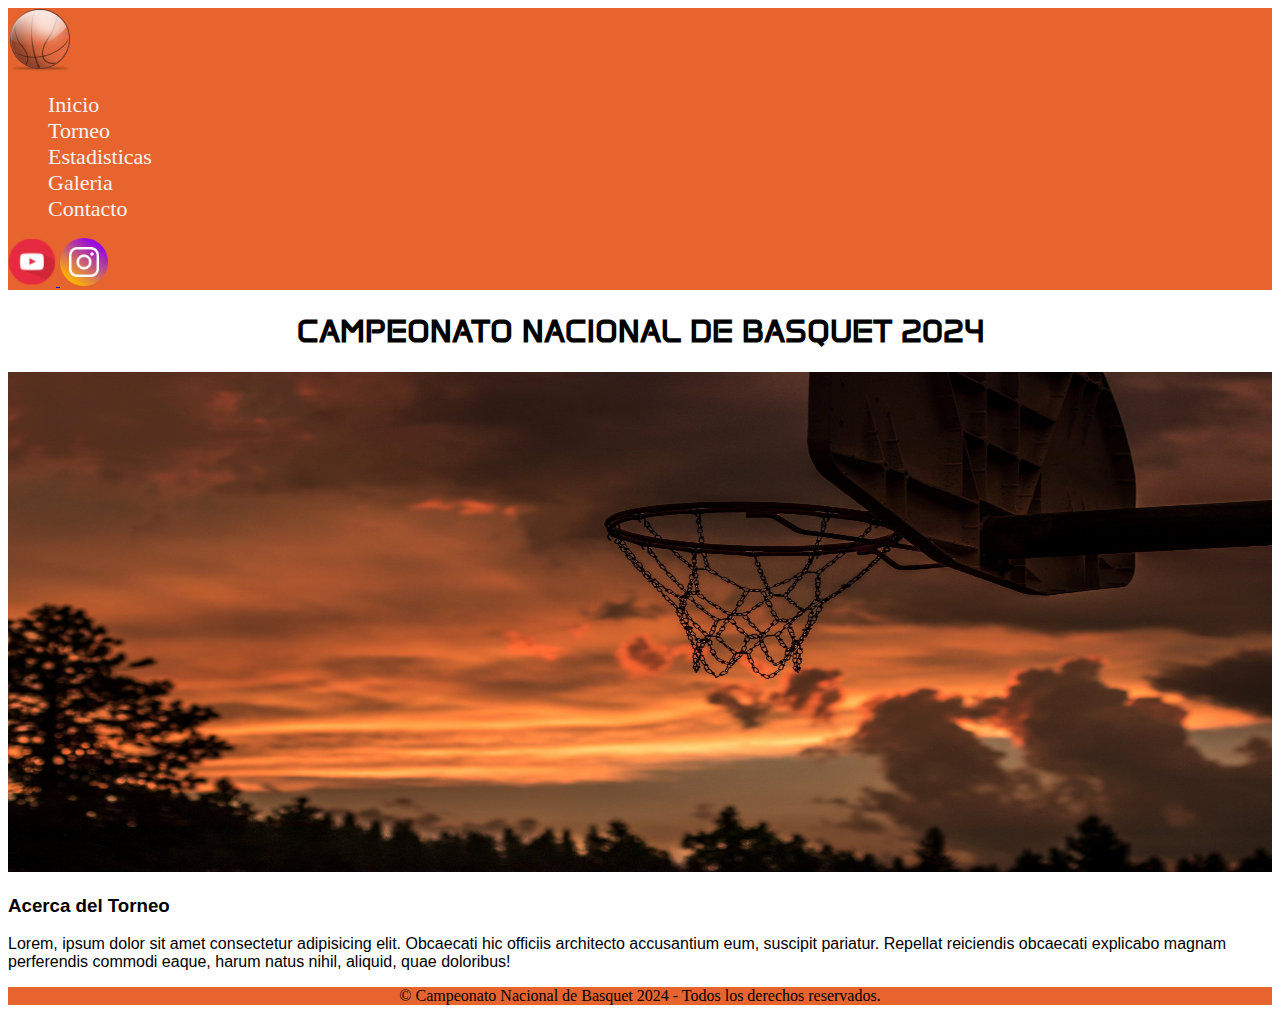
==== index.html @ 3a71849c "init repo" ====
<!DOCTYPE html>
<html lang="en">
<head>

    <meta charset="UTF-8">
    <meta http-equiv="X-UA-Compatible" content="IE=edge">
    <meta name="viewport" content="width=device-width, initial-scale=1.0">

    <!-- styles -->
    <link rel="stylesheet" href="./styles/styles.css">

    <!-- fonts -->
    <link rel="preconnect" href="https://fonts.googleapis.com">
    <link rel="preconnect" href="https://fonts.gstatic.com" crossorigin>
    <link href="https://fonts.googleapis.com/css2?family=Anta&family=Roboto:ital,wght@0,100;0,300;0,400;0,500;0,700;0,900;1,100;1,300;1,400;1,500;1,700;1,900&display=swap" rel="stylesheet">

    <title>Campeonato Nacional Basquet</title>

</head>
<body>
    
    <header>

        <!-- Logo -->
        <img src="./images/logo.png" alt="logo" width="64px" height="64px">

        <!-- Menu -->
        <nav>
            <ul>
                <li><a href="./index.html">Inicio</a></li>
                <li><a href="./pages/tournament.html">Torneo</a></li>
                <li><a href="./pages/stats.html">Estadisticas</a></li>
                <li><a href="./pages/gallery.html">Galeria</a></li>
                <li><a href="./pages/contact.html">Contacto</a></li>
            </ul>
        </nav>

        <!-- Social Media Links -->
        <a href="https://www.youtube.com/" title="youtube">
            <img src="./images/youtube_logo.png" alt="youtube link" width="48px" height="48px"/>
        </a>
        <a href="https://www.instagram.com/" title="instagram">
            <img src="./images/instagram_logo.png" alt="instagram link" width="48px" height="48px"/>
        </a>

    </header>
    
    <main>

        <!-- Home Section -->
        <section class="home">
            <h1>Campeonato Nacional de Basquet 2024</h1>
            <!-- el objetivo es implementar un carousel con varias imagenes -->
            <img src="./images/main_background.jpg" alt="imagenes del torneo" width="100%" height="500px">
        </section>

        <!-- About Section -->
        <section class="about">
            <h3>Acerca del Torneo</h3>
            <p>Lorem, ipsum dolor sit amet consectetur adipisicing elit. Obcaecati hic officiis architecto accusantium eum, suscipit pariatur. Repellat reiciendis obcaecati explicabo magnam perferendis commodi eaque, harum natus nihil, aliquid, quae doloribus!</p>
        </section>

    </main>

    <footer>
        <p>&copy; Campeonato Nacional de Basquet 2024 - Todos los derechos reservados.</p>
    </footer>

</body>
</html>
---- styles/styles.css ----
/* header */
header {
    background-color: #E7642E;
}

/* menu */
header nav ul{
    list-style: none;
}

header nav ul li a{
    text-decoration: none;
    color: whitesmoke;
    font-size: 22px;
}

/* footer */
footer {
    background-color: #E7642E;
}

footer p {
    text-align: center;
}

/* HOME */

/* Home Section */
.home h1 {
    font-family: 'Anta', sans-serif;
    font-weight: bolder;
    font-style: normal;
    font-size: xx-large;
    text-transform: uppercase;
    text-align: center;
}

/* About Section */
.about {
    font-family: Verdana, Geneva, Tahoma, sans-serif;
    font-size: 1rem;
}

/* TOURNAMENT */

/* Tournament Section */
.tournament-h2 {
    font-family: 'Anta', sans-serif;
    font-weight: bolder;
    font-style: normal;
    font-size: x-large;
    text-transform: uppercase;
    text-align: left;
}

.tournament-table {
    width: 50%;
    border: 1px solid black;
    font-family: Verdana, Geneva, Tahoma, sans-serif;
    font-size: 14px;
}

.tournament-table th {
    background-color: lightblue;
}

.tournament-table th, td {
    border: 1px solid black;
    text-align: center;
}

.tournament-table .col-num {
    width: 8%;
}

.tournament-table .col-date {
    width: 24%;
}

.tournament-table .col-txt-positions {
    text-align: left;
}

.tournament-table .col-txt-fixture {
    width: 30%;
}

.tournament-nav ul {
    list-style: none;
}

.tournament-nav ul li a{
    text-decoration: none;
    color: black;
    font-size: 18px;
}

/* STATS */

/* Team Info Section */
.team-info h1 {
    font-family: 'Anta', sans-serif;
    font-weight: bolder;
    font-style: normal;
    font-size: x-large;
    text-transform: uppercase;
    text-align: center;
}

.stats-h2 {
    font-family: 'Anta', sans-serif;
    font-weight: bolder;
    font-style: normal;
    font-size: x-large;
    text-transform: uppercase;
    text-align: left;
}

.stats-table {
    width: 100%;
    border: 1px solid black;
    font-family: Verdana, Geneva, Tahoma, sans-serif;
    font-size: 14px;
}

.stats-table th {
    background-color: lightgreen;
}

.stats-table th, td {
    border: 1px solid black;
    text-align: center;
}

.stats-table .col-1 {
    width: 10%;
}

/* GALLERY */

/* CONTACT */

/* Contact Section */
.contact-welcome h2 {
    font-family: 'Roboto';
    font-weight: bolder;
    font-size: 1.5rem;
}

.contact-welcome p {
    font-family: 'Roboto';
    font-size: 1rem;
}

.contact-form .form-label {
    font-family: Verdana, Geneva, Tahoma, sans-serif;
    font-size: 12px;
    font-weight: bold;
}

.contact-form .form-input {
    font-family: Verdana, Geneva, Tahoma, sans-serif;
    font-size: 12px;
}

.contact-form .btn-send {
    font-family: Verdana, Geneva, Tahoma, sans-serif;
    font-size: 12px;
    font-weight: bold;
    text-transform: uppercase;
}
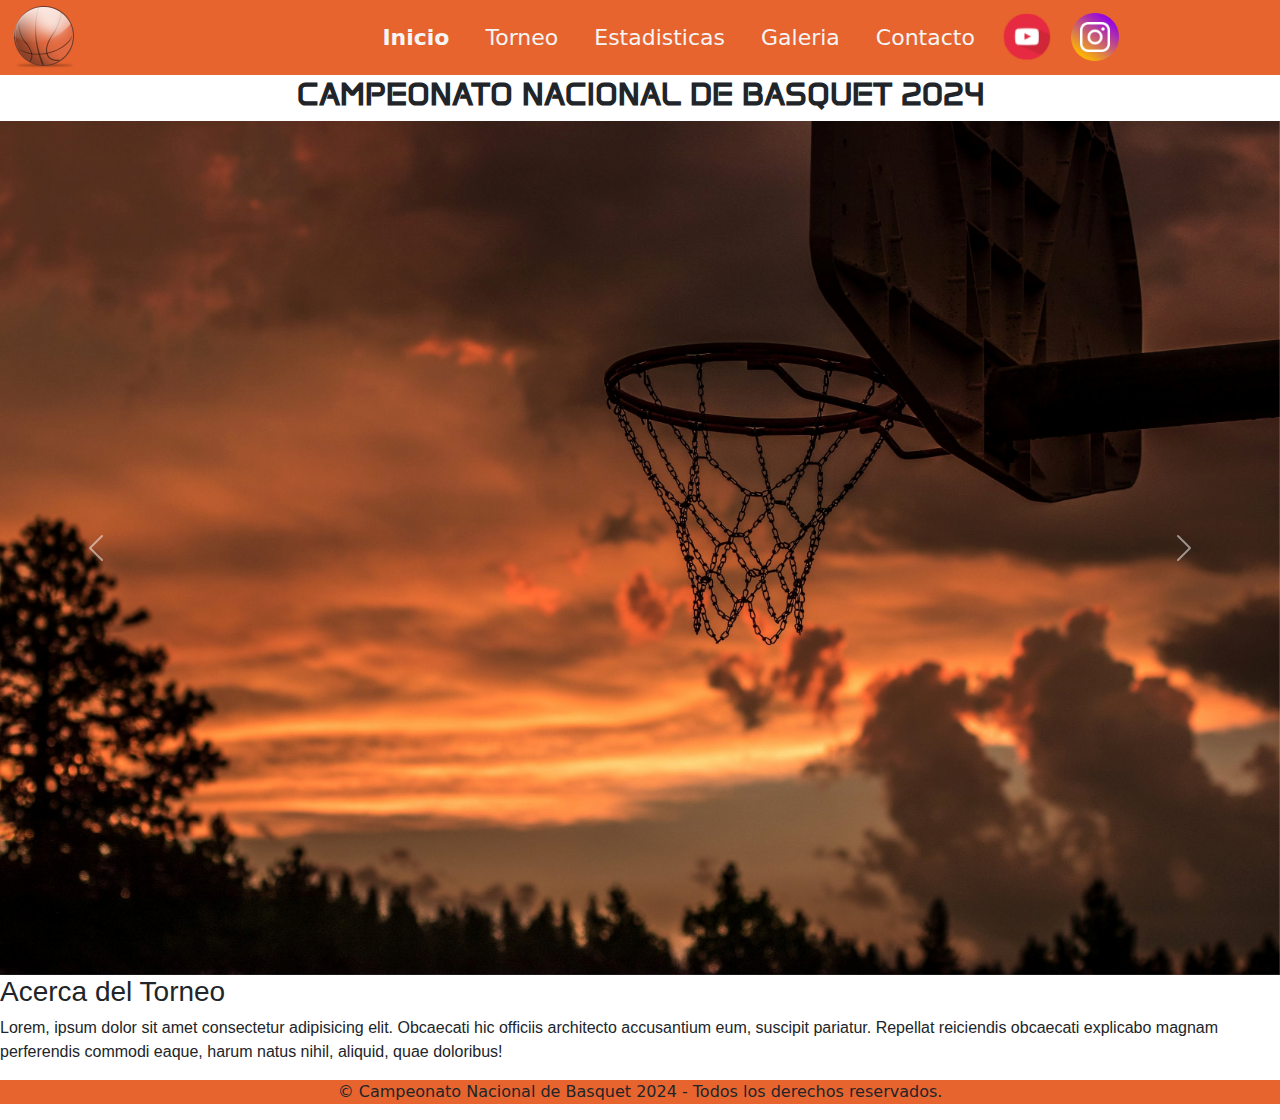
==== commit c7a78c94: "added bootstrap: navbar & carousel" ====
--- a/index.html
+++ b/index.html
@@ -6,42 +6,76 @@
     <meta http-equiv="X-UA-Compatible" content="IE=edge">
     <meta name="viewport" content="width=device-width, initial-scale=1.0">
 
-    <!-- styles -->
-    <link rel="stylesheet" href="./styles/styles.css">
-
+    <!-- bootstrap css -->
+    <link href="https://cdn.jsdelivr.net/npm/bootstrap@5.3.3/dist/css/bootstrap.min.css" rel="stylesheet" integrity="sha384-QWTKZyjpPEjISv5WaRU9OFeRpok6YctnYmDr5pNlyT2bRjXh0JMhjY6hW+ALEwIH" crossorigin="anonymous">
+    
     <!-- fonts -->
     <link rel="preconnect" href="https://fonts.googleapis.com">
     <link rel="preconnect" href="https://fonts.gstatic.com" crossorigin>
     <link href="https://fonts.googleapis.com/css2?family=Anta&family=Roboto:ital,wght@0,100;0,300;0,400;0,500;0,700;0,900;1,100;1,300;1,400;1,500;1,700;1,900&display=swap" rel="stylesheet">
+
+    <!-- styles -->
+    <link rel="stylesheet" href="./styles/styles.css">
 
     <title>Campeonato Nacional Basquet</title>
 
 </head>
 <body>
     
-    <header>
+    <header class="container-fluid">
 
-        <!-- Logo -->
-        <img src="./images/logo.png" alt="logo" width="64px" height="64px">
+        <div class="row">
 
-        <!-- Menu -->
-        <nav>
-            <ul>
-                <li><a href="./index.html">Inicio</a></li>
-                <li><a href="./pages/tournament.html">Torneo</a></li>
-                <li><a href="./pages/stats.html">Estadisticas</a></li>
-                <li><a href="./pages/gallery.html">Galeria</a></li>
-                <li><a href="./pages/contact.html">Contacto</a></li>
-            </ul>
-        </nav>
+            <!-- Logo -->
+            <a class="col-2" href="#">
+                <img src="./images/logo.png" alt="logo" width="64px" height="64px">
+            </a>
 
-        <!-- Social Media Links -->
-        <a href="https://www.youtube.com/" title="youtube">
-            <img src="./images/youtube_logo.png" alt="youtube link" width="48px" height="48px"/>
-        </a>
-        <a href="https://www.instagram.com/" title="instagram">
-            <img src="./images/instagram_logo.png" alt="instagram link" width="48px" height="48px"/>
-        </a>
+            <!-- Menu -->
+            <nav class="navbar navbar-expand-lg col-10">
+
+                <div class="container-fluid">
+
+                    <!-- Collapse Button -->
+                    <button class="navbar-toggler" type="button" data-bs-toggle="collapse" data-bs-target="#navbarSupportedContent" aria-controls="navbarSupportedContent" aria-expanded="false" aria-label="Toggle navigation">
+                        <span class="navbar-toggler-icon"></span>
+                    </button>
+
+                    <!-- Menu Items -->
+                    <div class="collapse navbar-collapse" id="navbarSupportedContent">
+                        <ul class="navbar-nav">
+                            <li class="nav-item">
+                                <a class="nav-link menu-item menu-item-active" href="./index.html">Inicio</a>
+                            </li>
+                            <li class="nav-item">
+                                <a class="nav-link menu-item" href="./pages/tournament.html">Torneo</a>
+                            </li>
+                            <li class="nav-item">
+                                <a class="nav-link menu-item" href="./pages/stats.html">Estadisticas</a>
+                            </li>
+                            <li class="nav-item">
+                                <a class="nav-link menu-item" href="./pages/gallery.html">Galeria</a>
+                            </li>
+                            <li class="nav-item">
+                                <a class="nav-link menu-item" href="./pages/contact.html">Contacto</a>
+                            </li>
+                            <li class="nav-item">
+                                <a href="https://www.youtube.com/" title="youtube">
+                                    <img src="./images/youtube_logo.png" alt="youtube link" width="48px" height="48px"/>
+                                </a>
+                            </li>
+                            <li class="nav-item">
+                                <a href="https://www.instagram.com/" title="instagram">
+                                    <img src="./images/instagram_logo.png" alt="instagram link" width="48px" height="48px"/>
+                                </a>
+                            </li> 
+                        </ul>
+                    </div>
+                </div>
+
+            </nav>
+
+        </div>
 
     </header>
     
@@ -49,9 +83,31 @@
 
         <!-- Home Section -->
         <section class="home">
+
             <h1>Campeonato Nacional de Basquet 2024</h1>
-            <!-- el objetivo es implementar un carousel con varias imagenes -->
-            <img src="./images/main_background.jpg" alt="imagenes del torneo" width="100%" height="500px">
+
+            <div id="carouselExampleAutoplaying" class="carousel slide" data-bs-ride="carousel">
+                <div class="carousel-inner">
+                  <div class="carousel-item active">
+                    <img src="./images/main_background_1.jpg" class="d-block w-100" alt="imagenes del torneo - 1">
+                  </div>
+                  <div class="carousel-item">
+                    <img src="./images/main_background_2.jpg" class="d-block w-100" alt="imagenes del torneo - 2">
+                  </div>
+                  <div class="carousel-item">
+                    <img src="./images/main_background_3.jpg" class="d-block w-100" alt="imagenes del torneo - 3">
+                  </div>
+                </div>
+                <button class="carousel-control-prev" type="button" data-bs-target="#carouselExampleAutoplaying" data-bs-slide="prev">
+                  <span class="carousel-control-prev-icon" aria-hidden="true"></span>
+                  <span class="visually-hidden">Previous</span>
+                </button>
+                <button class="carousel-control-next" type="button" data-bs-target="#carouselExampleAutoplaying" data-bs-slide="next">
+                  <span class="carousel-control-next-icon" aria-hidden="true"></span>
+                  <span class="visually-hidden">Next</span>
+                </button>
+              </div>
+
         </section>
 
         <!-- About Section -->
@@ -66,5 +122,7 @@
         <p>&copy; Campeonato Nacional de Basquet 2024 - Todos los derechos reservados.</p>
     </footer>
 
+    <!-- bootstrap js -->
+    <script src="https://cdn.jsdelivr.net/npm/bootstrap@5.3.3/dist/js/bootstrap.bundle.min.js" integrity="sha384-YvpcrYf0tY3lHB60NNkmXc5s9fDVZLESaAA55NDzOxhy9GkcIdslK1eN7N6jIeHz" crossorigin="anonymous"></script>
 </body>
 </html>--- a/styles/styles.css
+++ b/styles/styles.css
@@ -1,17 +1,34 @@
+/* reset */
+*{
+    margin: 0;
+    padding: 0;
+    box-sizing: border-box;
+}
+
 /* header */
 header {
-    background-color: #E7642E;
+    background-color: #E7642E; 
+    padding: 5px;
 }
 
-/* menu */
-header nav ul{
-    list-style: none;
+header div nav div{
+    display: flex;
+    justify-content: center;
+    align-items: center;
 }
 
-header nav ul li a{
-    text-decoration: none;
+header div nav div div ul{
+    display: flex;
+    gap: 20px;
+}
+
+.menu-item {
     color: whitesmoke;
     font-size: 22px;
+}
+
+.menu-item-active {
+    font-weight: bold;
 }
 
 /* footer */
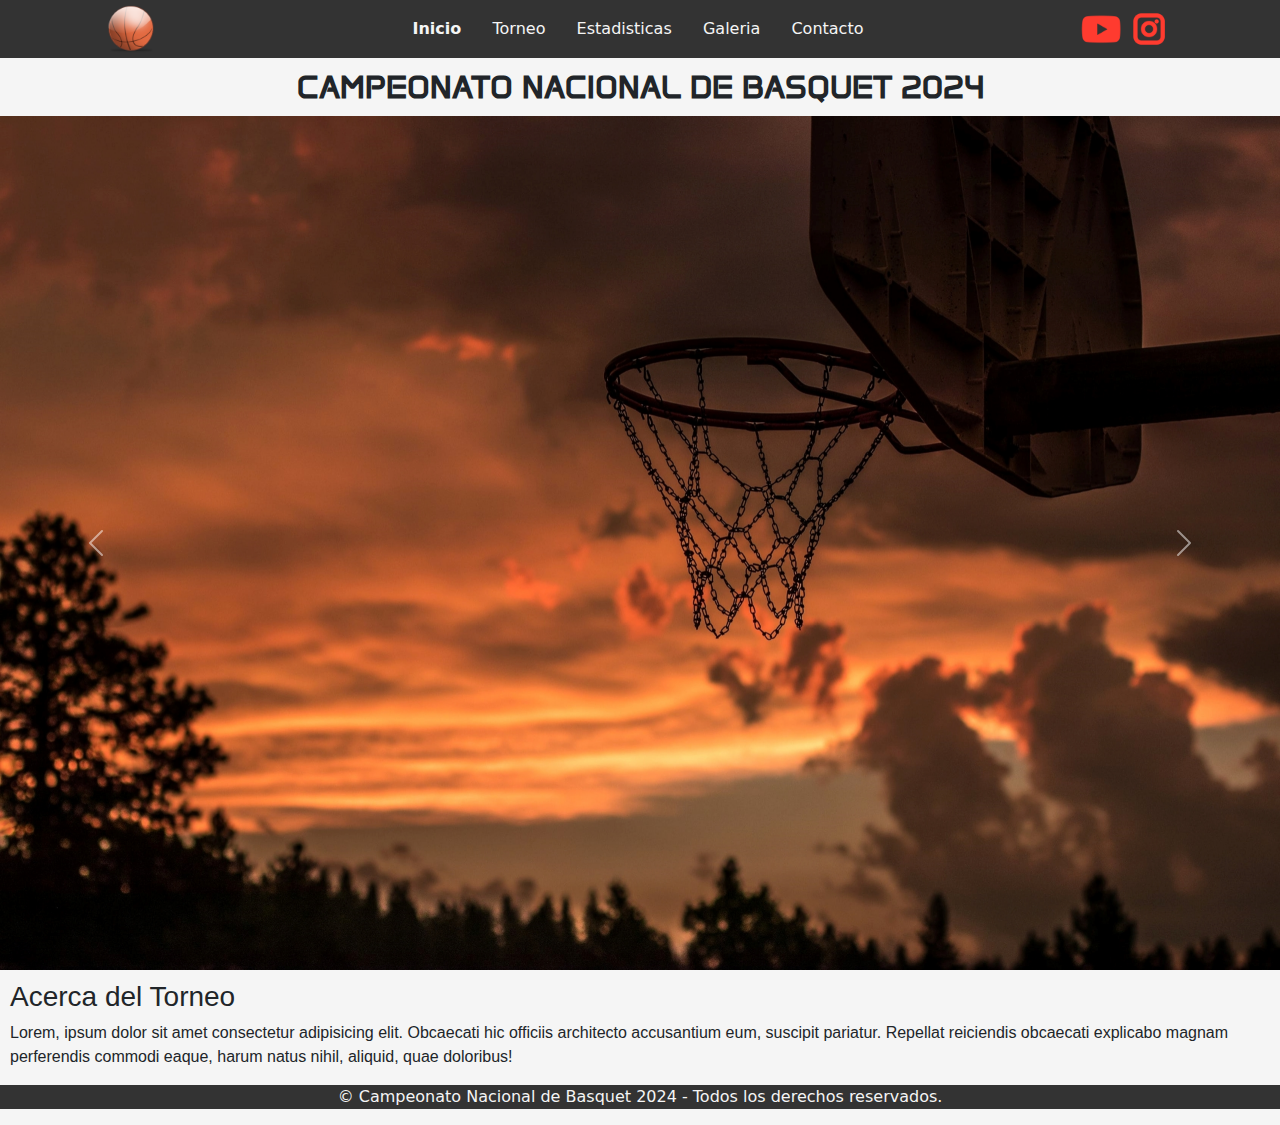
==== commit e8cff6a7: "header and navbar updated" ====
--- a/index.html
+++ b/index.html
@@ -21,61 +21,57 @@
 
 </head>
 <body>
-    
-    <header class="container-fluid">
 
-        <div class="row">
+    <header class="sticky-top">
+        
+        <nav class="navbar navbar-expand-md col-10">
 
-            <!-- Logo -->
-            <a class="col-2" href="#">
-                <img src="./images/logo.png" alt="logo" width="64px" height="64px">
-            </a>
+            <div class="container-fluid">
 
-            <!-- Menu -->
-            <nav class="navbar navbar-expand-lg col-10">
+                <!-- Logo -->
+                <a class="navbar-brand" href="./index.html">
+                    <img class="brand-logo" src="./images/brand_logo.png" alt="Logo del Campeonato Nacional de Basquet">
+                </a>
 
-                <div class="container-fluid">
-
-                    <!-- Collapse Button -->
-                    <button class="navbar-toggler" type="button" data-bs-toggle="collapse" data-bs-target="#navbarSupportedContent" aria-controls="navbarSupportedContent" aria-expanded="false" aria-label="Toggle navigation">
-                        <span class="navbar-toggler-icon"></span>
-                    </button>
-
-                    <!-- Menu Items -->
-                    <div class="collapse navbar-collapse" id="navbarSupportedContent">
-                        <ul class="navbar-nav">
-                            <li class="nav-item">
-                                <a class="nav-link menu-item menu-item-active" href="./index.html">Inicio</a>
-                            </li>
-                            <li class="nav-item">
-                                <a class="nav-link menu-item" href="./pages/tournament.html">Torneo</a>
-                            </li>
-                            <li class="nav-item">
-                                <a class="nav-link menu-item" href="./pages/stats.html">Estadisticas</a>
-                            </li>
-                            <li class="nav-item">
-                                <a class="nav-link menu-item" href="./pages/gallery.html">Galeria</a>
-                            </li>
-                            <li class="nav-item">
-                                <a class="nav-link menu-item" href="./pages/contact.html">Contacto</a>
-                            </li>
-                            <li class="nav-item">
-                                <a href="https://www.youtube.com/" title="youtube">
-                                    <img src="./images/youtube_logo.png" alt="youtube link" width="48px" height="48px"/>
-                                </a>
-                            </li>
-                            <li class="nav-item">
-                                <a href="https://www.instagram.com/" title="instagram">
-                                    <img src="./images/instagram_logo.png" alt="instagram link" width="48px" height="48px"/>
-                                </a>
-                            </li> 
-                        </ul>
-                    </div>
+                <!-- Collapse Button -->
+                <button class="navbar-toggler navbar-toggler-custom" type="button" data-bs-toggle="collapse" data-bs-target="#navbarSupportedContent" aria-controls="navbarSupportedContent" aria-expanded="false" aria-label="Toggle navigation">
+                    <span class="navbar-toggler-icon"></span>
+                </button>
+                
+                <!-- Menu Items -->
+                <div class="collapse navbar-collapse" id="navbarSupportedContent">
+                    <ul class="navbar-nav">
+                        <li class="nav-item">
+                            <a class="nav-link menu-item menu-item-active" href="./index.html">Inicio</a>
+                        </li>
+                        <li class="nav-item">
+                            <a class="nav-link menu-item" href="./pages/tournament.html">Torneo</a>
+                        </li>
+                        <li class="nav-item">
+                            <a class="nav-link menu-item" href="./pages/stats.html">Estadisticas</a>
+                        </li>
+                        <li class="nav-item">
+                            <a class="nav-link menu-item" href="./pages/gallery.html">Galeria</a>
+                        </li>
+                        <li class="nav-item">
+                            <a class="nav-link menu-item" href="./pages/contact.html">Contacto</a>
+                        </li>
+                    </ul>
+                </div>
+                
+                <!-- Social Media Links -->
+                <div class="navbar-socialmedia">
+                    <a href="https://www.youtube.com/" title="youtube" target="_blank">
+                        <img class="socialmedia-logo" src="./images/youtube_logo.png" alt="Youtube link">
+                    </a>
+                    <a href="https://www.instagram.com/" title="instagram" target="_blank">
+                        <img class="socialmedia-logo" src="./images/instagram_logo.png" alt="Instagram link">
+                    </a>
                 </div>
 
-            </nav>
+            </div>
 
-        </div>
+        </nav>
 
     </header>
     
@@ -89,13 +85,13 @@
             <div id="carouselExampleAutoplaying" class="carousel slide" data-bs-ride="carousel">
                 <div class="carousel-inner">
                   <div class="carousel-item active">
-                    <img src="./images/main_background_1.jpg" class="d-block w-100" alt="imagenes del torneo - 1">
+                    <img src="./images/main_background_1.jpg" class="d-block w-100" alt="imagen promocional del torneo - aro de basquet">
                   </div>
                   <div class="carousel-item">
-                    <img src="./images/main_background_2.jpg" class="d-block w-100" alt="imagenes del torneo - 2">
+                    <img src="./images/main_background_2.jpg" class="d-block w-100" alt="imagen promocional del torneo - cancha de basquet al atardecer">
                   </div>
                   <div class="carousel-item">
-                    <img src="./images/main_background_3.jpg" class="d-block w-100" alt="imagenes del torneo - 3">
+                    <img src="./images/main_background_3.jpg" class="d-block w-100" alt="imagen promocional del torneo - cancha de basquet de noche">
                   </div>
                 </div>
                 <button class="carousel-control-prev" type="button" data-bs-target="#carouselExampleAutoplaying" data-bs-slide="prev">
--- a/styles/styles.css
+++ b/styles/styles.css
@@ -1,188 +1,277 @@
 /* reset */
-*{
-    margin: 0;
-    padding: 0;
-    box-sizing: border-box;
+* {
+  margin: 0;
+  padding: 0;
+  box-sizing: border-box;
 }
 
 /* header */
 header {
-    background-color: #E7642E; 
-    padding: 5px;
-}
-
-header div nav div{
-    display: flex;
-    justify-content: center;
-    align-items: center;
-}
-
-header div nav div div ul{
-    display: flex;
-    gap: 20px;
-}
-
-.menu-item {
-    color: whitesmoke;
-    font-size: 22px;
-}
-
-.menu-item-active {
-    font-weight: bold;
+  background-color: #333333;
+  display: flex;
+  justify-content: center;
+  align-items: center;
+}
+header .container-fluid {
+  margin: 0;
+  padding: 0;
+}
+header .navbar {
+  margin: 0;
+  padding: 0;
+}
+header .navbar-brand {
+  width: 25%;
+}
+header .navbar-nav {
+  width: 100%;
+  display: flex;
+  justify-content: space-evenly;
+}
+header .navbar-nav .menu-item {
+  color: #F5F5F5;
+  font-size: 16px;
+  padding: 10px 20px;
+}
+header .navbar-nav .menu-item-active {
+  font-weight: bold;
+}
+header .navbar-nav li a:hover {
+  color: #E7642E;
+}
+header .navbar-socialmedia {
+  width: 25%;
+  display: flex;
+  justify-content: flex-end;
+  margin-left: 20px;
+}
+header .navbar-toggler-custom {
+  background-color: #5A5A5A;
+  border-color: #E7642E;
+}
+header .brand-logo, header .socialmedia-logo {
+  width: 48px;
+  height: auto;
+}
+header .brand-logo {
+  margin-right: 20px;
+}
+
+/* body */
+body {
+  background-color: #F5F5F5;
 }
 
 /* footer */
 footer {
-    background-color: #E7642E;
-}
-
+  background-color: #333333;
+}
 footer p {
-    text-align: center;
+  color: #F5F5F5;
+  text-align: center;
 }
 
 /* HOME */
-
 /* Home Section */
 .home h1 {
-    font-family: 'Anta', sans-serif;
-    font-weight: bolder;
-    font-style: normal;
-    font-size: xx-large;
-    text-transform: uppercase;
-    text-align: center;
+  font-family: "Anta", sans-serif;
+  font-weight: bolder;
+  font-style: normal;
+  font-size: xx-large;
+  text-transform: uppercase;
+  text-align: center;
+  margin: 10px;
 }
 
 /* About Section */
 .about {
-    font-family: Verdana, Geneva, Tahoma, sans-serif;
-    font-size: 1rem;
+  font-family: "Verdana", Geneva, Tahoma, sans-serif;
+  font-size: 1rem;
+  margin: 10px;
 }
 
 /* TOURNAMENT */
-
 /* Tournament Section */
 .tournament-h2 {
-    font-family: 'Anta', sans-serif;
-    font-weight: bolder;
-    font-style: normal;
-    font-size: x-large;
-    text-transform: uppercase;
-    text-align: left;
+  font-family: "Anta", sans-serif;
+  font-weight: bolder;
+  font-style: normal;
+  font-size: x-large;
+  text-transform: uppercase;
+  text-align: left;
 }
 
 .tournament-table {
-    width: 50%;
-    border: 1px solid black;
-    font-family: Verdana, Geneva, Tahoma, sans-serif;
-    font-size: 14px;
+  width: 50%;
+  border: 1px solid black;
+  font-family: Verdana, Geneva, Tahoma, sans-serif;
+  font-size: 14px;
 }
 
 .tournament-table th {
-    background-color: lightblue;
+  background-color: lightblue;
 }
 
 .tournament-table th, td {
-    border: 1px solid black;
-    text-align: center;
+  border: 1px solid black;
+  text-align: center;
 }
 
 .tournament-table .col-num {
-    width: 8%;
+  width: 8%;
 }
 
 .tournament-table .col-date {
-    width: 24%;
+  width: 24%;
 }
 
 .tournament-table .col-txt-positions {
-    text-align: left;
+  text-align: left;
 }
 
 .tournament-table .col-txt-fixture {
-    width: 30%;
+  width: 30%;
 }
 
 .tournament-nav ul {
-    list-style: none;
-}
-
-.tournament-nav ul li a{
-    text-decoration: none;
-    color: black;
-    font-size: 18px;
+  list-style: none;
+}
+
+.tournament-nav ul li a {
+  text-decoration: none;
+  color: black;
+  font-size: 18px;
 }
 
 /* STATS */
-
 /* Team Info Section */
 .team-info h1 {
-    font-family: 'Anta', sans-serif;
-    font-weight: bolder;
-    font-style: normal;
-    font-size: x-large;
-    text-transform: uppercase;
-    text-align: center;
+  font-family: "Anta", sans-serif;
+  font-weight: bolder;
+  font-style: normal;
+  font-size: x-large;
+  text-transform: uppercase;
+  text-align: center;
 }
 
 .stats-h2 {
-    font-family: 'Anta', sans-serif;
-    font-weight: bolder;
-    font-style: normal;
-    font-size: x-large;
-    text-transform: uppercase;
-    text-align: left;
+  font-family: "Anta", sans-serif;
+  font-weight: bolder;
+  font-style: normal;
+  font-size: x-large;
+  text-transform: uppercase;
+  text-align: left;
 }
 
 .stats-table {
-    width: 100%;
-    border: 1px solid black;
-    font-family: Verdana, Geneva, Tahoma, sans-serif;
-    font-size: 14px;
+  width: 100%;
+  border: 1px solid black;
+  font-family: Verdana, Geneva, Tahoma, sans-serif;
+  font-size: 14px;
 }
 
 .stats-table th {
-    background-color: lightgreen;
+  background-color: lightgreen;
 }
 
 .stats-table th, td {
-    border: 1px solid black;
-    text-align: center;
+  border: 1px solid black;
+  text-align: center;
 }
 
 .stats-table .col-1 {
-    width: 10%;
+  width: 10%;
 }
 
 /* GALLERY */
+.img-3, .img-4, .img-5, .vid-2 {
+  display: none;
+}
+
+.media-container {
+  height: 70vh;
+  display: grid;
+  grid-template-columns: 1fr;
+  grid-template-rows: repeat(3, 30%);
+  gap: 2rem;
+  margin: 3rem 2rem;
+  /* mq tablet */
+  /* mq computer */
+}
+.media-container div img, .media-container div iframe {
+  width: 100%;
+  height: 100%;
+  object-fit: cover;
+}
+@media screen and (min-width: 600px) {
+  .media-container {
+    height: 75vh;
+    grid-template-columns: repeat(2, 1fr);
+    grid-template-rows: repeat(2, 50%);
+  }
+  .media-container .vid-1 {
+    grid-column: span 2;
+  }
+}
+@media screen and (min-width: 1024px) {
+  .media-container {
+    grid-template-columns: repeat(4, 1fr);
+    grid-template-rows: repeat(3, 30%);
+  }
+  .media-container .img-3, .media-container .img-4, .media-container .img-5, .media-container .vid-2 {
+    display: block;
+  }
+  .media-container .img-3, .media-container .img-4 {
+    grid-row: span 2;
+  }
+  .media-container .vid-2 {
+    grid-column: span 2;
+  }
+}
 
 /* CONTACT */
-
 /* Contact Section */
 .contact-welcome h2 {
-    font-family: 'Roboto';
-    font-weight: bolder;
-    font-size: 1.5rem;
-}
-
+  font-family: "Roboto";
+  font-weight: bolder;
+  font-size: 1.5rem;
+}
 .contact-welcome p {
-    font-family: 'Roboto';
-    font-size: 1rem;
+  font-family: "Roboto";
+  font-size: 1rem;
 }
 
 .contact-form .form-label {
-    font-family: Verdana, Geneva, Tahoma, sans-serif;
-    font-size: 12px;
-    font-weight: bold;
-}
-
+  font-family: "Verdana", Geneva, Tahoma, sans-serif;
+  font-size: 12px;
+  font-weight: bold;
+}
 .contact-form .form-input {
-    font-family: Verdana, Geneva, Tahoma, sans-serif;
-    font-size: 12px;
-}
-
+  font-family: "Verdana", Geneva, Tahoma, sans-serif;
+  font-size: 12px;
+  width: 100%;
+  padding: 0.5rem;
+  margin-bottom: 1rem;
+  border: 1px solid #ccc;
+  border-radius: 4px;
+  box-sizing: border-box;
+}
 .contact-form .btn-send {
-    font-family: Verdana, Geneva, Tahoma, sans-serif;
-    font-size: 12px;
-    font-weight: bold;
-    text-transform: uppercase;
-}
+  display: inline-block;
+  padding: 0.5rem 1rem;
+  font-family: "Verdana", Geneva, Tahoma, sans-serif;
+  font-size: 12px;
+  font-weight: bold;
+  text-transform: uppercase;
+  background-color: #E7642E;
+  color: whitesmoke;
+  border: none;
+  border-radius: 4px;
+  cursor: pointer;
+  transition: background-color 0.3s ease;
+}
+.contact-form .btn-send:hover {
+  background-color: #b44315;
+}
+
+/*# sourceMappingURL=styles.css.map */
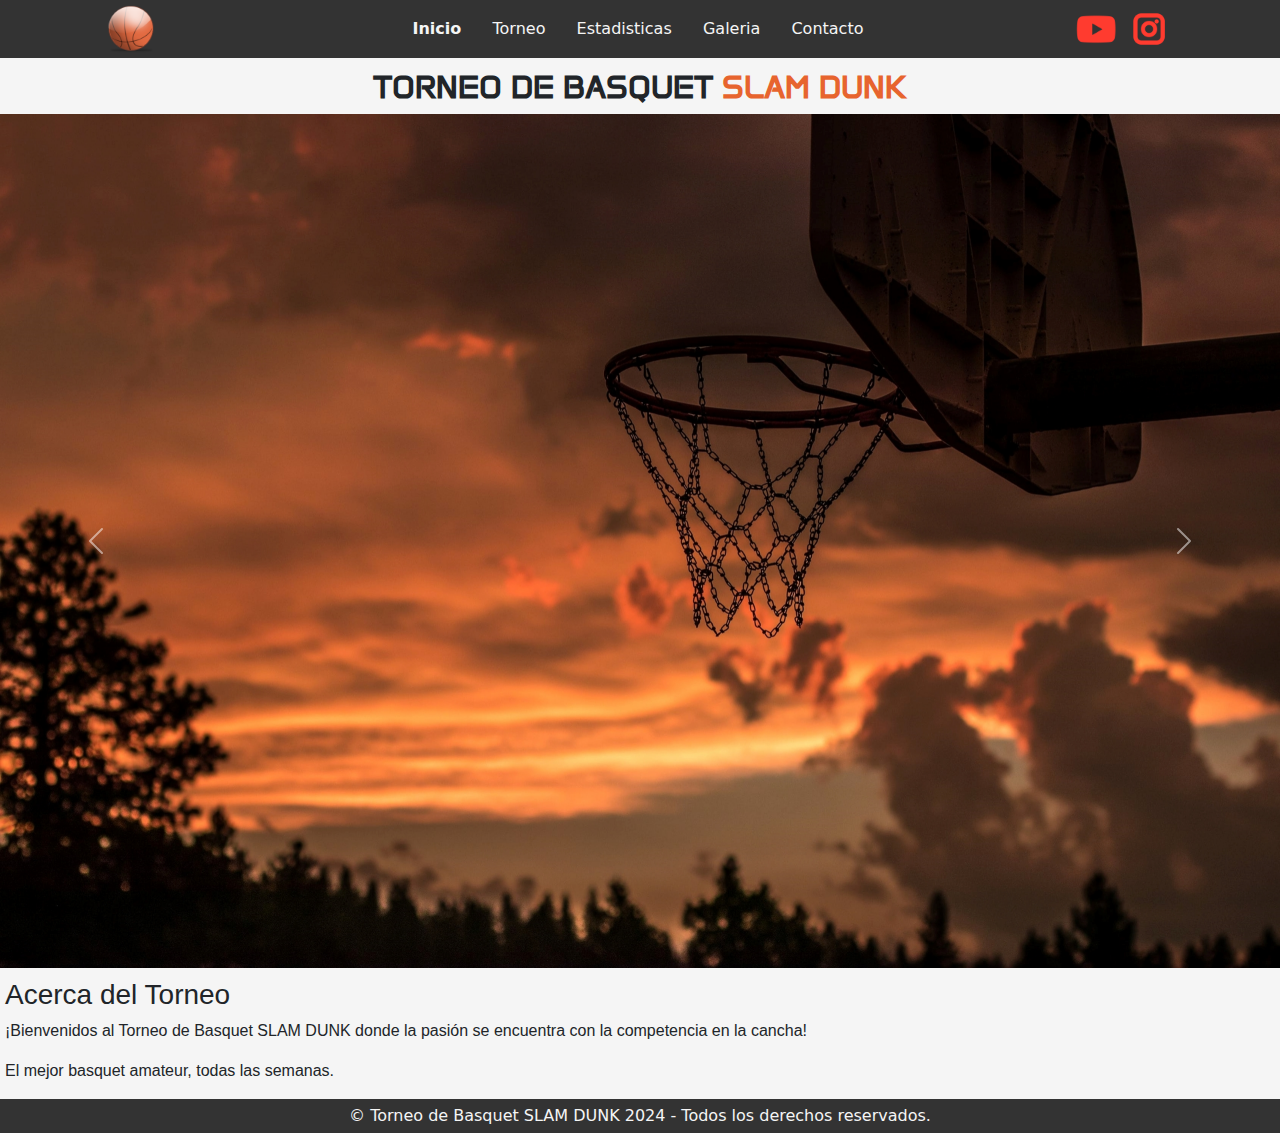
==== commit edf426d7: "pages complete: home, gallery, contact" ====
--- a/index.html
+++ b/index.html
@@ -17,7 +17,7 @@
     <!-- styles -->
     <link rel="stylesheet" href="./styles/styles.css">
 
-    <title>Campeonato Nacional Basquet</title>
+    <title>Torneo de Basquet SLAM DUNK</title>
 
 </head>
 <body>
@@ -80,7 +80,7 @@
         <!-- Home Section -->
         <section class="home">
 
-            <h1>Campeonato Nacional de Basquet 2024</h1>
+            <h1>Torneo de Basquet <div>SLAM DUNK</div></h1>
 
             <div id="carouselExampleAutoplaying" class="carousel slide" data-bs-ride="carousel">
                 <div class="carousel-inner">
@@ -109,13 +109,14 @@
         <!-- About Section -->
         <section class="about">
             <h3>Acerca del Torneo</h3>
-            <p>Lorem, ipsum dolor sit amet consectetur adipisicing elit. Obcaecati hic officiis architecto accusantium eum, suscipit pariatur. Repellat reiciendis obcaecati explicabo magnam perferendis commodi eaque, harum natus nihil, aliquid, quae doloribus!</p>
+            <p>¡Bienvenidos al Torneo de Basquet SLAM DUNK donde la pasión se encuentra con la competencia en la cancha!</p>
+            <p>El mejor basquet amateur, todas las semanas.</p>
         </section>
 
     </main>
 
     <footer>
-        <p>&copy; Campeonato Nacional de Basquet 2024 - Todos los derechos reservados.</p>
+        <p>&copy; Torneo de Basquet SLAM DUNK 2024 - Todos los derechos reservados.</p>
     </footer>
 
     <!-- bootstrap js -->
--- a/styles/styles.css
+++ b/styles/styles.css
@@ -11,6 +11,7 @@
   display: flex;
   justify-content: center;
   align-items: center;
+  margin-bottom: 10px;
 }
 header .container-fluid {
   margin: 0;
@@ -46,8 +47,11 @@
   margin-left: 20px;
 }
 header .navbar-toggler-custom {
-  background-color: #5A5A5A;
+  background-color: #4A4A4A;
   border-color: #E7642E;
+}
+header .navbar-toggler-custom .navbar-toggler-icon {
+  background-image: url("data:image/svg+xml;charset=utf8,%3Csvg viewBox='0 0 32 32' xmlns='http://www.w3.org/2000/svg'%3E%3Cpath stroke='rgba(231, 100, 46, 0.8)' stroke-width='2' stroke-linecap='round' stroke-miterlimit='10' d='M4 8h24M4 16h24M4 24h24'/%3E%3C/svg%3E");
 }
 header .brand-logo, header .socialmedia-logo {
   width: 48px;
@@ -56,6 +60,9 @@
 header .brand-logo {
   margin-right: 20px;
 }
+header .socialmedia-logo {
+  margin-left: 5px;
+}
 
 /* body */
 body {
@@ -65,10 +72,15 @@
 /* footer */
 footer {
   background-color: #333333;
+  margin-top: 10px;
+  padding: 5px;
 }
 footer p {
   color: #F5F5F5;
-  text-align: center;
+  display: flex;
+  justify-content: center;
+  align-items: center;
+  margin: 0;
 }
 
 /* HOME */
@@ -80,14 +92,22 @@
   font-size: xx-large;
   text-transform: uppercase;
   text-align: center;
-  margin: 10px;
+  /* mq computer */
+}
+.home h1 div {
+  color: #E7642E;
+}
+@media screen and (min-width: 1024px) {
+  .home h1 div {
+    display: inline;
+  }
 }
 
 /* About Section */
 .about {
   font-family: "Verdana", Geneva, Tahoma, sans-serif;
   font-size: 1rem;
-  margin: 10px;
+  margin: 10px 5px 0px 5px;
 }
 
 /* TOURNAMENT */
@@ -184,6 +204,24 @@
 }
 
 /* GALLERY */
+.media-info {
+  display: flex;
+  justify-content: center;
+  margin: 20px 0px 0px 0px;
+  /* mq computer */
+}
+@media screen and (min-width: 1024px) {
+  .media-info {
+    justify-content: left;
+    margin: 20px 0px 0px 20px;
+  }
+}
+.media-info h2 {
+  font-family: "Roboto";
+  font-weight: bolder;
+  font-size: 1.5rem;
+}
+
 .img-3, .img-4, .img-5, .vid-2 {
   display: none;
 }
@@ -231,6 +269,9 @@
 
 /* CONTACT */
 /* Contact Section */
+.contact-welcome {
+  margin: 5px;
+}
 .contact-welcome h2 {
   font-family: "Roboto";
   font-weight: bolder;
@@ -241,6 +282,9 @@
   font-size: 1rem;
 }
 
+.contact-form {
+  margin: 5px;
+}
 .contact-form .form-label {
   font-family: "Verdana", Geneva, Tahoma, sans-serif;
   font-size: 12px;
